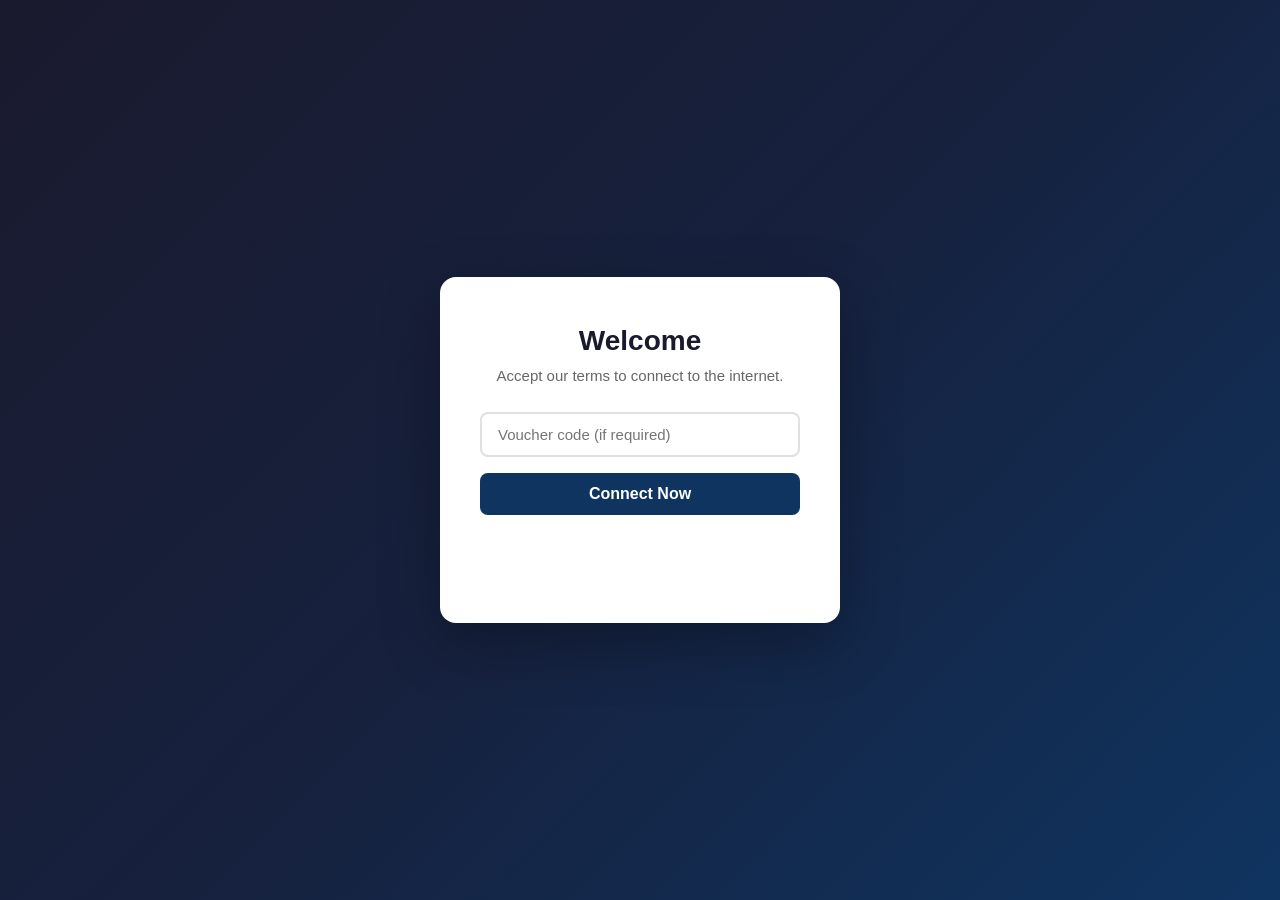
==== splash/index.html @ 83d4c2dd "feat: initial captive portal implementation Docker-based captive portal with nginx, FastAPI auth, dn" ====
<!DOCTYPE html>
<html lang="en">
<head>
  <meta charset="UTF-8">
  <meta name="viewport" content="width=device-width, initial-scale=1.0">
  <title>Welcome — Connect to the Internet</title>
  <link rel="stylesheet" href="/splash/style.css">
</head>
<body>
  <div class="portal-card">
    <h1>Welcome</h1>
    <p>Accept our terms to connect to the internet.</p>

    <input type="text" id="voucher" placeholder="Voucher code (if required)" />

    <button onclick="authenticate()">Connect Now</button>

    <p id="status"></p>
  </div>

  <script src="/splash/app.js"></script>
</body>
</html>
---- splash/style.css ----
* {
  margin: 0;
  padding: 0;
  box-sizing: border-box;
}

body {
  font-family: -apple-system, BlinkMacSystemFont, "Segoe UI", Roboto, Helvetica, Arial, sans-serif;
  background: linear-gradient(135deg, #1a1a2e 0%, #16213e 50%, #0f3460 100%);
  min-height: 100vh;
  display: flex;
  align-items: center;
  justify-content: center;
  color: #333;
}

.portal-card {
  background: white;
  border-radius: 16px;
  padding: 48px 40px;
  width: 100%;
  max-width: 400px;
  box-shadow: 0 20px 60px rgba(0, 0, 0, 0.3);
  text-align: center;
}

h1 {
  font-size: 28px;
  margin-bottom: 8px;
  color: #1a1a2e;
}

p {
  color: #666;
  margin-bottom: 24px;
  font-size: 15px;
  line-height: 1.5;
}

input {
  width: 100%;
  padding: 12px 16px;
  border: 2px solid #e0e0e0;
  border-radius: 8px;
  font-size: 15px;
  margin-bottom: 16px;
  outline: none;
  transition: border-color 0.2s;
}

input:focus {
  border-color: #0f3460;
}

button {
  width: 100%;
  padding: 12px 24px;
  background: #0f3460;
  color: white;
  border: none;
  border-radius: 8px;
  font-size: 16px;
  font-weight: 600;
  cursor: pointer;
  transition: background 0.2s;
}

button:hover {
  background: #1a5276;
}

#status {
  margin-top: 16px;
  font-size: 14px;
  min-height: 20px;
}
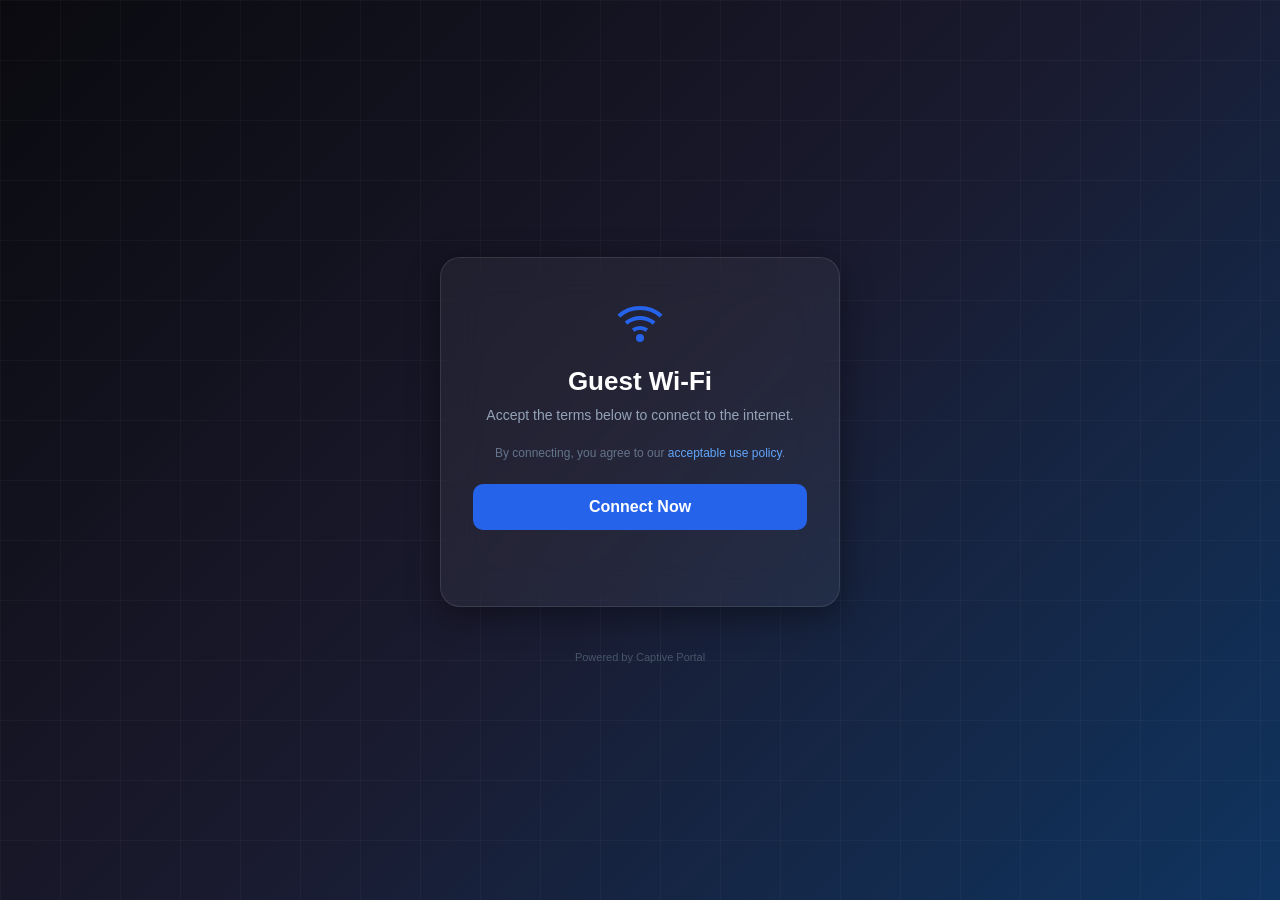
==== commit 2b15f7f7: "feat: dark modern splash page redesign" ====
--- a/splash/index.html
+++ b/splash/index.html
@@ -3,21 +3,28 @@
 <head>
   <meta charset="UTF-8">
   <meta name="viewport" content="width=device-width, initial-scale=1.0">
-  <title>Welcome — Connect to the Internet</title>
+  <title>Guest Wi-Fi</title>
   <link rel="stylesheet" href="/splash/style.css">
 </head>
 <body>
+  <div class="bg-grid"></div>
   <div class="portal-card">
-    <h1>Welcome</h1>
-    <p>Accept our terms to connect to the internet.</p>
-
-    <input type="text" id="voucher" placeholder="Voucher code (if required)" />
-
-    <button onclick="authenticate()">Connect Now</button>
-
-    <p id="status"></p>
+    <svg class="wifi-icon" viewBox="0 0 24 24" fill="none" stroke="currentColor" stroke-width="2">
+      <path d="M5 12.55a11 11 0 0 1 14.08 0"/><path d="M1.42 9a16 16 0 0 1 21.16 0"/><path d="M8.53 16.11a6 6 0 0 1 6.95 0"/><circle cx="12" cy="20" r="1"/>
+    </svg>
+    <h1>Guest Wi-Fi</h1>
+    <p class="subtitle">Accept the terms below to connect to the internet.</p>
+    <p class="terms">By connecting, you agree to our <a href="#">acceptable use policy</a>.</p>
+    <div class="voucher-field" id="voucherField" style="display:none">
+      <input type="text" id="voucher" placeholder="Voucher code" autocomplete="off">
+    </div>
+    <button id="connectBtn" onclick="authenticate()">
+      <span id="btnText">Connect Now</span>
+      <span id="btnSpinner" class="spinner" style="display:none"></span>
+    </button>
+    <p id="status" class="status"></p>
   </div>
-
+  <p class="footer">Powered by Captive Portal</p>
   <script src="/splash/app.js"></script>
 </body>
 </html>
--- a/splash/style.css
+++ b/splash/style.css
@@ -1,76 +1,114 @@
-* {
-  margin: 0;
-  padding: 0;
-  box-sizing: border-box;
-}
-
+* { margin: 0; padding: 0; box-sizing: border-box; }
 body {
-  font-family: -apple-system, BlinkMacSystemFont, "Segoe UI", Roboto, Helvetica, Arial, sans-serif;
-  background: linear-gradient(135deg, #1a1a2e 0%, #16213e 50%, #0f3460 100%);
+  font-family: -apple-system, BlinkMacSystemFont, "Segoe UI", Roboto, sans-serif;
+  background: linear-gradient(135deg, #0a0a0f 0%, #1a1a2e 50%, #0f3460 100%);
   min-height: 100vh;
   display: flex;
+  flex-direction: column;
   align-items: center;
   justify-content: center;
-  color: #333;
+  color: #e0e0e0;
+  position: relative;
+  overflow: hidden;
 }
-
+.bg-grid {
+  position: fixed;
+  inset: 0;
+  background-image:
+    linear-gradient(rgba(255,255,255,0.03) 1px, transparent 1px),
+    linear-gradient(90deg, rgba(255,255,255,0.03) 1px, transparent 1px);
+  background-size: 60px 60px;
+  z-index: 0;
+}
 .portal-card {
-  background: white;
-  border-radius: 16px;
-  padding: 48px 40px;
+  position: relative;
+  z-index: 1;
+  background: rgba(255,255,255,0.05);
+  backdrop-filter: blur(20px);
+  -webkit-backdrop-filter: blur(20px);
+  border: 1px solid rgba(255,255,255,0.1);
+  border-radius: 20px;
+  padding: 40px 32px;
   width: 100%;
   max-width: 400px;
-  box-shadow: 0 20px 60px rgba(0, 0, 0, 0.3);
+  margin: 20px;
   text-align: center;
+  box-shadow: 0 8px 32px rgba(0,0,0,0.4);
 }
-
-h1 {
-  font-size: 28px;
-  margin-bottom: 8px;
-  color: #1a1a2e;
+.wifi-icon {
+  width: 48px;
+  height: 48px;
+  color: #2563eb;
+  margin-bottom: 16px;
+  animation: pulse 2s ease-in-out infinite;
 }
-
-p {
-  color: #666;
-  margin-bottom: 24px;
-  font-size: 15px;
-  line-height: 1.5;
+@keyframes pulse {
+  0%, 100% { opacity: 1; transform: scale(1); }
+  50% { opacity: 0.7; transform: scale(1.05); }
 }
-
-input {
+h1 { font-size: 26px; font-weight: 700; margin-bottom: 8px; color: #fff; }
+.subtitle { font-size: 14px; color: #94a3b8; margin-bottom: 20px; line-height: 1.5; }
+.terms { font-size: 12px; color: #64748b; margin-bottom: 24px; }
+.terms a { color: #60a5fa; text-decoration: none; }
+.terms a:hover { text-decoration: underline; }
+.voucher-field { margin-bottom: 16px; }
+.voucher-field input {
   width: 100%;
   padding: 12px 16px;
-  border: 2px solid #e0e0e0;
-  border-radius: 8px;
+  background: rgba(255,255,255,0.08);
+  border: 1px solid rgba(255,255,255,0.15);
+  border-radius: 10px;
   font-size: 15px;
-  margin-bottom: 16px;
+  color: #fff;
   outline: none;
   transition: border-color 0.2s;
+  text-align: center;
+  letter-spacing: 2px;
+  text-transform: uppercase;
 }
-
-input:focus {
-  border-color: #0f3460;
-}
-
+.voucher-field input:focus { border-color: #2563eb; }
+.voucher-field input::placeholder { color: #475569; letter-spacing: 0; text-transform: none; }
 button {
   width: 100%;
-  padding: 12px 24px;
-  background: #0f3460;
-  color: white;
+  padding: 14px 24px;
+  background: #2563eb;
+  color: #fff;
   border: none;
-  border-radius: 8px;
+  border-radius: 10px;
   font-size: 16px;
   font-weight: 600;
   cursor: pointer;
-  transition: background 0.2s;
+  transition: background 0.2s, transform 0.1s;
+  display: inline-flex;
+  align-items: center;
+  justify-content: center;
+  gap: 8px;
 }
-
-button:hover {
-  background: #1a5276;
+button:hover { background: #1d4ed8; }
+button:active { transform: scale(0.98); }
+button:disabled { opacity: 0.5; cursor: not-allowed; }
+.spinner {
+  width: 18px;
+  height: 18px;
+  border: 2px solid rgba(255,255,255,0.3);
+  border-top-color: #fff;
+  border-radius: 50%;
+  animation: spin 0.6s linear infinite;
+  display: inline-block;
 }
-
-#status {
+@keyframes spin { to { transform: rotate(360deg); } }
+.status {
   margin-top: 16px;
   font-size: 14px;
   min-height: 20px;
+  transition: all 0.3s;
 }
+.status.success { color: #4ade80; }
+.status.error { color: #f87171; }
+.footer {
+  position: relative;
+  z-index: 1;
+  margin-top: 24px;
+  font-size: 11px;
+  color: #475569;
+}
